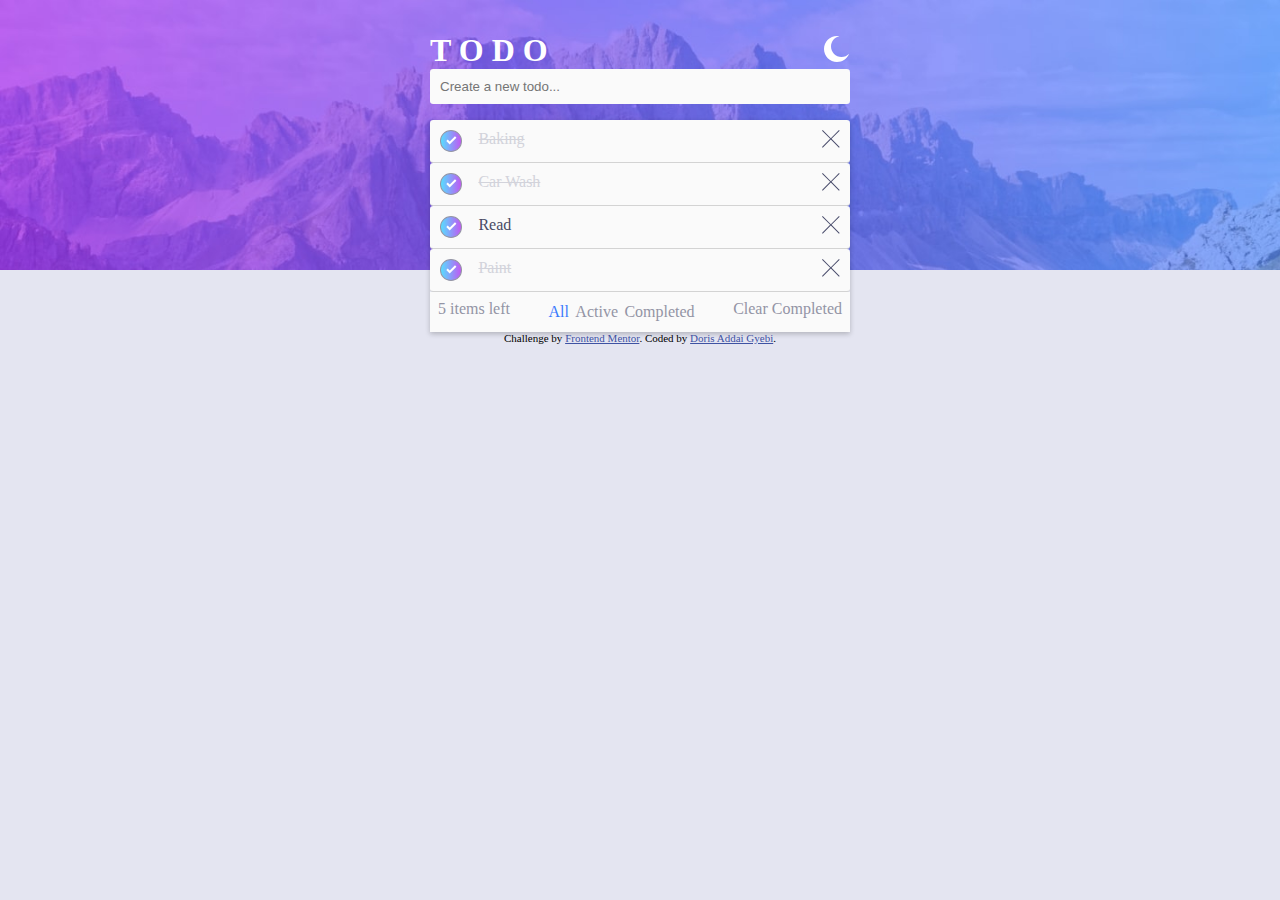
==== todo-app-main/index.html @ acd0f64a "Initial Commit" ====
<!DOCTYPE html>
<html lang="en">
<head>
  <meta charset="UTF-8">
  <meta name="viewport" content="width=device-width, initial-scale=1.0"> <!-- displays site properly based on user's device -->

  <link rel="icon" type="image/png" sizes="32x32" href="./images/favicon-32x32.png">
  <link rel="stylesheet" href = "styles.css">
  <title>Frontend Mentor | Todo app</title>

  <!-- Feel free to remove these styles or customise in your own stylesheet 👍 -->
  <style>
    .attribution { font-size: 11px; text-align: center; }
    .attribution a { color: hsl(228, 45%, 44%); }
  </style>
</head>
<body>
<div class = "bg_img">

</div>

<div class = "container">
  <div class = "header">
    <h1>TODO</h1>
    <button class="toggler">
      <svg class="dark" xmlns="http://www.w3.org/2000/svg" width="26" height="26"><path fill="#FFF" fill-rule="evenodd" d="M13 0c.81 0 1.603.074 2.373.216C10.593 1.199 7 5.43 7 10.5 7 16.299 11.701 21 17.5 21c2.996 0 5.7-1.255 7.613-3.268C23.22 22.572 18.51 26 13 26 5.82 26 0 20.18 0 13S5.82 0 13 0z"/></svg>
      <svg class="light" xmlns="http://www.w3.org/2000/svg" width="26" height="26"><path fill="#FFF" fill-rule="evenodd" d="M13 21a1 1 0 011 1v3a1 1 0 11-2 0v-3a1 1 0 011-1zm-5.657-2.343a1 1 0 010 1.414l-2.121 2.121a1 1 0 01-1.414-1.414l2.12-2.121a1 1 0 011.415 0zm12.728 0l2.121 2.121a1 1 0 01-1.414 1.414l-2.121-2.12a1 1 0 011.414-1.415zM13 8a5 5 0 110 10 5 5 0 010-10zm12 4a1 1 0 110 2h-3a1 1 0 110-2h3zM4 12a1 1 0 110 2H1a1 1 0 110-2h3zm18.192-8.192a1 1 0 010 1.414l-2.12 2.121a1 1 0 01-1.415-1.414l2.121-2.121a1 1 0 011.414 0zm-16.97 0l2.121 2.12A1 1 0 015.93 7.344L3.808 5.222a1 1 0 011.414-1.414zM13 0a1 1 0 011 1v3a1 1 0 11-2 0V1a1 1 0 011-1z"/></svg>
    </button>
    

  </div>
<form action="">
  <input class= "f_page" type="text" placeholder="Create a new todo...">
</form>

<ul class="todo_list">
  <div class="todo">
    <section>
      <div class="checkedbox checked">
        <svg xmlns="http://www.w3.org/2000/svg" width="11" height="9"><path fill="none" stroke="#FFF" stroke-width="2" d="M1 4.304L3.696 7l6-6"/></svg>
      </div>
      <li class="todo_item checked">
        Baking 
      </li>
    </section>

    <div class="close">
      <svg xmlns="http://www.w3.org/2000/svg" width="18" height="18"><path fill="#494C6B" fill-rule="evenodd" d="M16.97 0l.708.707L9.546 8.84l8.132 8.132-.707.707-8.132-8.132-8.132 8.132L0 16.97l8.132-8.132L0 .707.707 0 8.84 8.132 16.971 0z"/></svg>
    </div>
      
  </div>

  <div class="todo">
    <section>
      <div class="checkedbox checked">
        <svg xmlns="http://www.w3.org/2000/svg" width="11" height="9"><path fill="none" stroke="#FFF" stroke-width="2" d="M1 4.304L3.696 7l6-6"/></svg>
      </div>
      <li class="todo_item checked">
        Car Wash 
      </li>
    </section>

    <div class="close">
      <svg xmlns="http://www.w3.org/2000/svg" width="18" height="18"><path fill="#494C6B" fill-rule="evenodd" d="M16.97 0l.708.707L9.546 8.84l8.132 8.132-.707.707-8.132-8.132-8.132 8.132L0 16.97l8.132-8.132L0 .707.707 0 8.84 8.132 16.971 0z"/></svg>
    </div>
      
  </div>

  <div class="todo">
    <section>
      <div class="checkedbox checked ">
        <svg xmlns="http://www.w3.org/2000/svg" width="11" height="9"><path fill="none" stroke="#FFF" stroke-width="2" d="M1 4.304L3.696 7l6-6"/></svg>
      </div>
      <li class="todo_item ">
        Read
      </li>
    </section>

    <div class="close">
      <svg xmlns="http://www.w3.org/2000/svg" width="18" height="18"><path fill="#494C6B" fill-rule="evenodd" d="M16.97 0l.708.707L9.546 8.84l8.132 8.132-.707.707-8.132-8.132-8.132 8.132L0 16.97l8.132-8.132L0 .707.707 0 8.84 8.132 16.971 0z"/></svg>
    </div>
      
  </div>

  <div class="todo">
    <section>
      <div class="checkedbox checked">
        <svg xmlns="http://www.w3.org/2000/svg" width="11" height="9"><path fill="none" stroke="#FFF" stroke-width="2" d="M1 4.304L3.696 7l6-6"/></svg>
      </div>
      <li class="todo_item checked">
        Paint
      </li>
    </section>

    <div class="close">
      <svg xmlns="http://www.w3.org/2000/svg" width="18" height="18"><path fill="#494C6B" fill-rule="evenodd" d="M16.97 0l.708.707L9.546 8.84l8.132 8.132-.707.707-8.132-8.132-8.132 8.132L0 16.97l8.132-8.132L0 .707.707 0 8.84 8.132 16.971 0z"/></svg>
    </div>
      
  </div>




<footer>
  <p>5 items left</p>
  <ul>
    <li class="checked">All</li>
    <li>Active</li>
    <li>Completed</li>
  </ul>
  <p>Clear Completed</p>
  </footer>
</ul>

</div>



  
  <div class="attribution">
    Challenge by <a href="https://www.frontendmentor.io?ref=challenge" target="_blank">Frontend Mentor</a>. 
    Coded by <a href="#">Doris Addai Gyebi</a>.
  </div>
<script src="app.js"></script>

</body>
</html>
---- todo-app-main/styles.css ----
:root{
    --primary:#3a7bfd;
    --TodoList-Background: #fafafa;
    --Background: #e4e5f1;
    --Checked-Color: #d2d3db;
    --Footer-Color: #9394a5;
    --TodoItem-Color: #484b64;
    --HeaderImg:url(/todo-app-main/images/bg-desktop-light.jpg);

}
.darkmode{
    --primary:#3a7bfd;
    --TodoList-Background: #25273c;
    --Background: #161722;
    --Checked-Color:#777a92;
    --Footer-Color: #4d5066;
    --TodoItem-Color: #e4e5f1;
    --HeaderImg:url(/todo-app-main/images/bg-desktop-dark.jpg);

}


button{
    background: none;
    border: 0;
    cursor: pointer;
}


button .dark{
    display: unset;
}

button.iconchange .dark{
    display: none;
}


button .light{
    display: none;
}
button.iconchange .light{
    display: unset;
}


.bg_img{
    background: var(--HeaderImg);
    z-index: -1;
    position:absolute;
    top:0;
    left:0;
    width: 100%;
    height: 30vh;
    background-size: cover;

}
body{
    margin: 0;
    font: 18px;
    font-weight: 400;
    background-color: var(--Background);
    transition: 1s;
}

*{
    margin: 0;
    padding: 0;
    box-sizing: border-box;
}
.container{
    max-width: 500px;
    margin: 0 auto;
    padding: 0 40px;
}
.header{
    display: flex;
    justify-content: space-between;
    margin-top:2rem;
}

h1{
    letter-spacing:0.5rem;
    color: white;
}
input{
    width: 100%;
    padding: 10px;
    outline: none;
    border: 0;
    border-radius:0.2rem;
    background-color:var(--TodoList-Background);
    color: var(--TodoItem-Color);

}

input:focus{
    color: var(--TodoItem-Color);
}



form{
    margin-bottom: 1rem;
}
.todo{
    background-color:var(--TodoList-Background);
    width: 100%;
    padding: 10px;
    outline: none;
    border: 0;
    border-radius:0.2rem;
    border-bottom: 1px solid rgba(128, 128, 128, 0.315);
    display: flex;
    justify-content: space-between;
}
    
li{
    list-style: none;
    
}

footer{
    display: flex;
    justify-content: space-between;
    padding: .5rem;
    background-color: var(--TodoList-Background);
    color: var(--Footer-Color);
}

footer ul{
    display: flex;
    justify-content: space-between;   
}

footer ul li{
    padding: .2rem;
   
}

footer ul li.checked{
    color: var(--primary);
   
}

footer li:hover{
    color: var(--TodoItem-Color);
    cursor: pointer;
}

footer p{
    color: var(--Footer-Color);
}

footer p:hover{
    color: var(--TodoItem-Color);
    cursor: pointer;
}

.todo_list{
    box-shadow: 0px 2px 5px 0px rgba(0, 0, 0, 0.219);
}

.todo_item{
    color: var(--TodoItem-Color)
}

.todo_item.checked{
text-decoration: line-through;
color:var(--Checked-Color) ;
}

section{
    display: flex;
}


.checkedbox{
    border: 1px solid var(--Footer-Color);
    border-radius: 50%;
    width: 1.4rem;
    padding-left: .3rem;
    margin-right: 1rem;
    cursor: pointer;
    
}

.checkedbox:hover{
    border:1px solid var(--primary);
}

.checkedbox.checked{
    background-image:linear-gradient(to right,rgb(87, 221, 255), rgb(192, 88, 243));
    
}
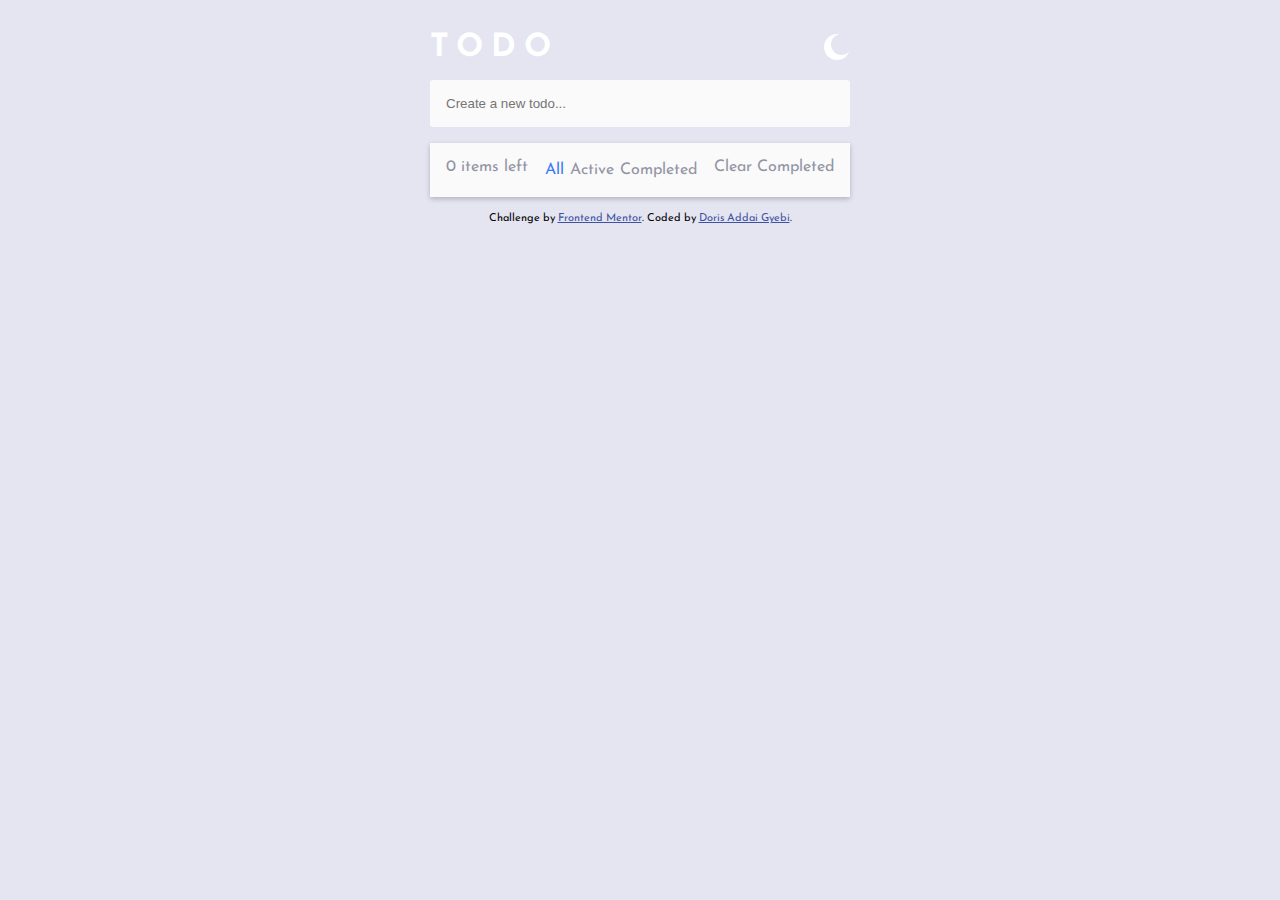
==== commit a89a2f7d: "Added new features" ====
--- a/todo-app-main/index.html
+++ b/todo-app-main/index.html
@@ -18,7 +18,7 @@
 <div class = "bg_img">
 
 </div>
-
+<!--todo list container-->
 <div class = "container">
   <div class = "header">
     <h1>TODO</h1>
@@ -29,93 +29,31 @@
     
 
   </div>
-<form action="">
-  <input class= "f_page" type="text" placeholder="Create a new todo...">
+<form id= "n-form" action="">
+  <input required="true" id = "n-input" class= "input" type="text" placeholder="Create a new todo...">
 </form>
 
 <ul class="todo_list">
-  <div class="todo">
-    <section>
-      <div class="checkedbox checked">
-        <svg xmlns="http://www.w3.org/2000/svg" width="11" height="9"><path fill="none" stroke="#FFF" stroke-width="2" d="M1 4.304L3.696 7l6-6"/></svg>
-      </div>
-      <li class="todo_item checked">
-        Baking 
-      </li>
-    </section>
 
-    <div class="close">
-      <svg xmlns="http://www.w3.org/2000/svg" width="18" height="18"><path fill="#494C6B" fill-rule="evenodd" d="M16.97 0l.708.707L9.546 8.84l8.132 8.132-.707.707-8.132-8.132-8.132 8.132L0 16.97l8.132-8.132L0 .707.707 0 8.84 8.132 16.971 0z"/></svg>
-    </div>
-      
-  </div>
-
-  <div class="todo">
-    <section>
-      <div class="checkedbox checked">
-        <svg xmlns="http://www.w3.org/2000/svg" width="11" height="9"><path fill="none" stroke="#FFF" stroke-width="2" d="M1 4.304L3.696 7l6-6"/></svg>
-      </div>
-      <li class="todo_item checked">
-        Car Wash 
-      </li>
-    </section>
-
-    <div class="close">
-      <svg xmlns="http://www.w3.org/2000/svg" width="18" height="18"><path fill="#494C6B" fill-rule="evenodd" d="M16.97 0l.708.707L9.546 8.84l8.132 8.132-.707.707-8.132-8.132-8.132 8.132L0 16.97l8.132-8.132L0 .707.707 0 8.84 8.132 16.971 0z"/></svg>
-    </div>
-      
-  </div>
-
-  <div class="todo">
-    <section>
-      <div class="checkedbox checked ">
-        <svg xmlns="http://www.w3.org/2000/svg" width="11" height="9"><path fill="none" stroke="#FFF" stroke-width="2" d="M1 4.304L3.696 7l6-6"/></svg>
-      </div>
-      <li class="todo_item ">
-        Read
-      </li>
-    </section>
-
-    <div class="close">
-      <svg xmlns="http://www.w3.org/2000/svg" width="18" height="18"><path fill="#494C6B" fill-rule="evenodd" d="M16.97 0l.708.707L9.546 8.84l8.132 8.132-.707.707-8.132-8.132-8.132 8.132L0 16.97l8.132-8.132L0 .707.707 0 8.84 8.132 16.971 0z"/></svg>
-    </div>
-      
-  </div>
-
-  <div class="todo">
-    <section>
-      <div class="checkedbox checked">
-        <svg xmlns="http://www.w3.org/2000/svg" width="11" height="9"><path fill="none" stroke="#FFF" stroke-width="2" d="M1 4.304L3.696 7l6-6"/></svg>
-      </div>
-      <li class="todo_item checked">
-        Paint
-      </li>
-    </section>
-
-    <div class="close">
-      <svg xmlns="http://www.w3.org/2000/svg" width="18" height="18"><path fill="#494C6B" fill-rule="evenodd" d="M16.97 0l.708.707L9.546 8.84l8.132 8.132-.707.707-8.132-8.132-8.132 8.132L0 16.97l8.132-8.132L0 .707.707 0 8.84 8.132 16.971 0z"/></svg>
-    </div>
-      
-  </div>
-
-
+<!--Todos appear here-->
+  
+</ul>
 
 
 <footer>
-  <p>5 items left</p>
-  <ul>
+  <p class="counter">0 items left</p>
+  <ul class="filterContainer">
     <li class="checked">All</li>
     <li>Active</li>
     <li>Completed</li>
   </ul>
-  <p>Clear Completed</p>
+  <p class="clrBtn">Clear Completed</p>
   </footer>
-</ul>
 
 </div>
 
 
-
+<br>
   
   <div class="attribution">
     Challenge by <a href="https://www.frontendmentor.io?ref=challenge" target="_blank">Frontend Mentor</a>. 
--- a/todo-app-main/styles.css
+++ b/todo-app-main/styles.css
@@ -1,4 +1,4 @@
-
+@import url("https://fonts.googleapis.com/css2?family=Josefin+Sans:wght@400;700&display=swap");
 
 
 :root{
@@ -8,7 +8,7 @@
     --Checked-Color: #d2d3db;
     --Footer-Color: #9394a5;
     --TodoItem-Color: #484b64;
-    --HeaderImg:url(/todo-app-main/images/bg-desktop-light.jpg);
+    --HeaderImg:url(/images/bg-desktop-light.jpg);
 
 }
 .darkmode{
@@ -18,7 +18,7 @@
     --Checked-Color:#777a92;
     --Footer-Color: #4d5066;
     --TodoItem-Color: #e4e5f1;
-    --HeaderImg:url(/todo-app-main/images/bg-desktop-dark.jpg);
+    --HeaderImg:url(/images/bg-desktop-dark.jpg);
 
 }
 
@@ -64,6 +64,7 @@
     font-weight: 400;
     background-color: var(--Background);
     transition: 1s;
+    font-family: 'Josefin Sans', sans-serif;
 }
 
 *{
@@ -80,6 +81,7 @@
     display: flex;
     justify-content: space-between;
     margin-top:2rem;
+    margin-bottom: 1rem;
 }
 
 h1{
@@ -88,7 +90,7 @@
 }
 input{
     width: 100%;
-    padding: 10px;
+    padding: 1rem;
     outline: none;
     border: 0;
     border-radius:0.2rem;
@@ -109,7 +111,7 @@
 .todo{
     background-color:var(--TodoList-Background);
     width: 100%;
-    padding: 10px;
+    padding: 1rem;
     outline: none;
     border: 0;
     border-radius:0.2rem;
@@ -126,9 +128,11 @@
 footer{
     display: flex;
     justify-content: space-between;
-    padding: .5rem;
+    padding: 1rem;
     background-color: var(--TodoList-Background);
     color: var(--Footer-Color);
+    box-shadow: 0px 2px 5px 0px rgba(0, 0, 0, 0.219);
+
 }
 
 footer ul{
@@ -182,10 +186,20 @@
     border: 1px solid var(--Footer-Color);
     border-radius: 50%;
     width: 1.4rem;
-    padding-left: .3rem;
+    padding-left: .1rem;
     margin-right: 1rem;
     cursor: pointer;
     
+}
+
+.checkedbox svg{
+    display: none;
+    pointer-events: none;
+    
+}
+
+.checkedbox.checked svg{
+    display: unset;
 }
 
 .checkedbox:hover{
@@ -197,3 +211,15 @@
     
 }
 
+.close{
+    cursor:pointer;
+}
+
+.close svg{
+    pointer-events: none;
+}
+
+.todo.dragging{
+    opacity: .5;
+    background-color: var(--Footer-Color);
+}